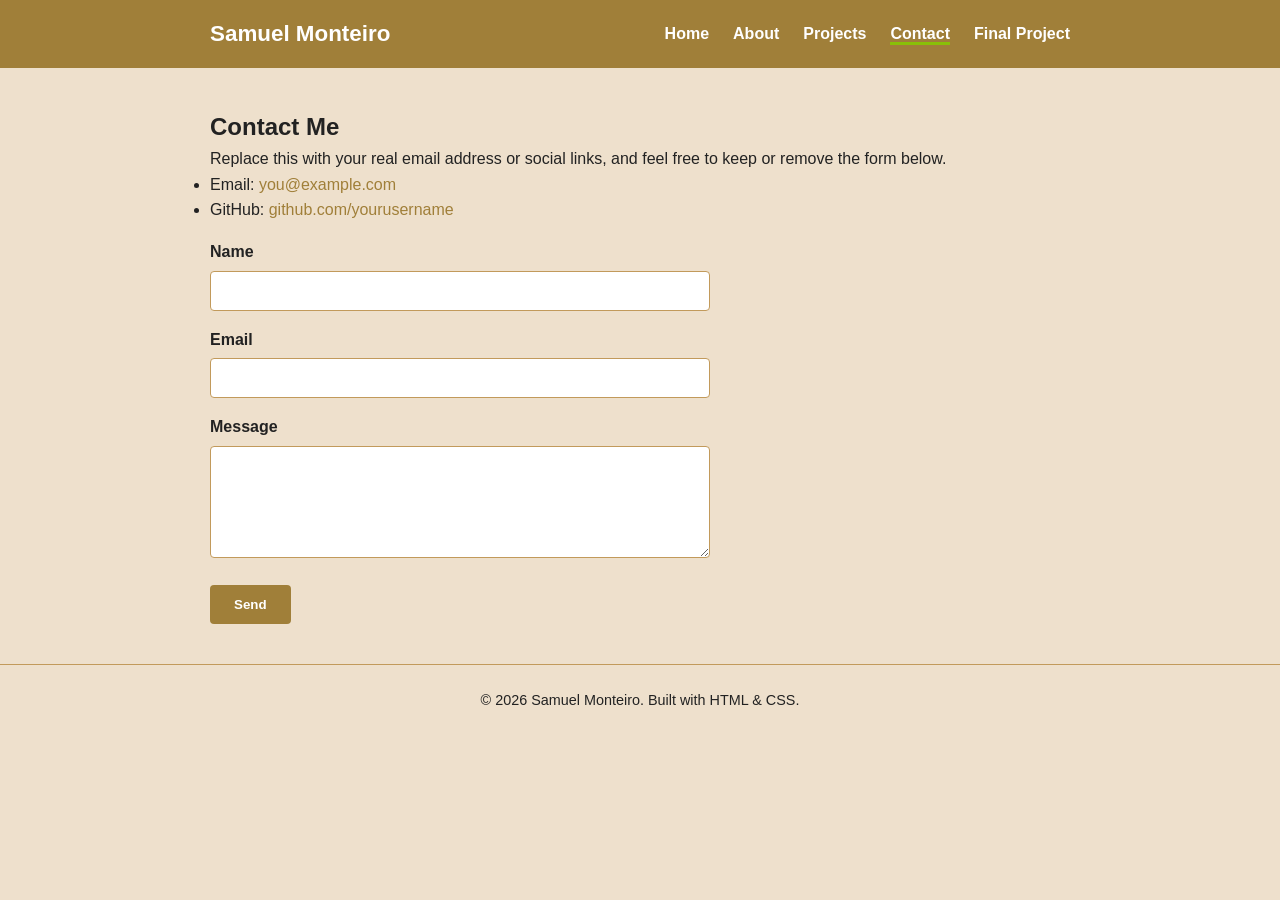
==== contact.html @ d042c96c "website commit aug 24th" ====
<!DOCTYPE html>
<html lang="en">
<head>
  <meta charset="UTF-8">
  <meta name="viewport" content="width=device-width, initial-scale=1.0">
  <title>Contact — Samuel Monteiro</title>
  <link rel="stylesheet" href="css/style.css">
</head>
<body>

  <header class="site-header">
    <div class="container">
      <a href="index.html" class="site-title">Samuel Monteiro</a>
      <button class="menu-toggle" aria-label="Toggle menu">
        <span></span>
        <span></span>
        <span></span>
      </button>
      <ul class="nav-menu">
        <li><a href="index.html">Home</a></li>
        <li><a href="about.html">About</a></li>
        <li><a href="projects.html">Projects</a></li>
        <li><a href="contact.html" class="active">Contact</a></li>
        <li><a href="final-project.html">Final Project</a></li>
      </ul>
    </div>
  </header>

  <main>
    <section>
      <div class="container">
        <h1>Contact Me</h1>
        <p>
          Replace this with your real email address or social links, and
          feel free to keep or remove the form below.
        </p>

        <ul>
          <li>Email: <a href="mailto:you@example.com">you@example.com</a></li>
          <li>GitHub: <a href="https://github.com/yourusername">github.com/yourusername</a></li>
        </ul>

        <!--
          This form doesn't send anywhere yet — a real contact form needs
          a backend or a service like Formspree/Google Forms to receive
          messages. For now it's just a structure to practice with.
        -->
        <form>
          <label for="name">Name</label>
          <input type="text" id="name" name="name">

          <label for="email">Email</label>
          <input type="email" id="email" name="email">

          <label for="message">Message</label>
          <textarea id="message" name="message" rows="5"></textarea>

          <button type="submit" class="button">Send</button>
        </form>
      </div>
    </section>
  </main>

  <footer class="site-footer">
    <div class="container">
      <p>&copy; 2026 Samuel Monteiro. Built with HTML &amp; CSS.</p>
    </div>
  </footer>

  <script src="js/script.js"></script>
</body>
</html>
---- css/style.css ----
/* =========================================================
   STYLE.CSS — All the colors and spacing for the whole site
   live in this ONE file. Change something here and every
   page updates at once.
   ========================================================= */

/* ---- 1. COLORS -----------------------------------------
   Change these six values to re-theme the entire site.
   Try a color picker: https://coolors.co or your browser's
   built-in color picker in dev tools.
   ---------------------------------------------------------- */
:root {
  --color-bg: #eee0cc;        /* page background */
  --color-text: #222222;      /* main text color */
  --color-primary: #a07f39;   /* header, links, buttons */
  --color-primary-dark: #44711a; /* hover state for links/buttons */
  --color-accent: #89c008;    /* small highlights, e.g. active nav link */
  --color-border: #c29a5b;    /* light lines / card borders */
}

/* ---- 2. RESET --------------------------------------------
   Removes default browser spacing so layouts are predictable.
   ---------------------------------------------------------- */
* {
  margin: 0;
  padding: 0;
  box-sizing: border-box;
}

body {
  font-family: Arial, Helvetica, sans-serif;
  color: var(--color-text);
  background-color: var(--color-bg);
  line-height: 1.6;
}

img {
  max-width: 100%;
  display: block;
}

a {
  color: var(--color-primary);
  text-decoration: none;
}

a:hover {
  color: var(--color-primary-dark);
  text-decoration: underline;
}

/* ---- 3. LAYOUT HELPERS ------------------------------------
   .container keeps content from stretching edge-to-edge on
   wide screens.
   ---------------------------------------------------------- */
.container {
  max-width: 900px;
  margin: 0 auto;
  padding: 0 20px;
}

section {
  padding: 40px 0;
}

/* ---- 4. HEADER + NAV MENU ---------------------------------- */
.site-header {
  background-color: var(--color-primary);
  color: #ffffff;
}

.site-header .container {
  display: flex;
  align-items: center;
  justify-content: space-between;
  padding-top: 16px;
  padding-bottom: 16px;
}

.site-title {
  font-size: 1.4rem;
  font-weight: bold;
  color: #ffffff;
}

.site-title:hover {
  color: #ffffff;
  text-decoration: none;
}

/* Nav links list */
.nav-menu {
  list-style: none;
  display: flex;
  gap: 24px;
}

.nav-menu a {
  color: #ffffff;
  font-weight: bold;
}

.nav-menu a:hover {
  color: var(--color-accent);
  text-decoration: none;
}

.nav-menu a.active {
  border-bottom: 3px solid var(--color-accent);
}

/* Hamburger button — hidden on wide screens, shown on narrow ones */
.menu-toggle {
  display: none;
  flex-direction: column;
  gap: 5px;
  background: none;
  border: none;
  cursor: pointer;
  padding: 4px;
}

.menu-toggle span {
  width: 26px;
  height: 3px;
  background-color: #ffffff;
  display: block;
}

/* ---- 5. SMALL SCREENS (phones) -----------------------------
   Below 700px wide: hide the nav links and show the hamburger
   button instead. Clicking it adds/removes the "open" class
   via js/script.js.
   ---------------------------------------------------------- */
@media (max-width: 700px) {
  .menu-toggle {
    display: flex;
  }

  .nav-menu {
    display: none;
    flex-direction: column;
    gap: 0;
    width: 100%;
    background-color: var(--color-primary-dark);
  }

  .nav-menu.open {
    display: flex;
  }

  .nav-menu li {
    border-top: 1px solid rgba(255, 255, 255, 0.2);
  }

  .nav-menu a {
    display: block;
    padding: 14px 20px;
  }

  .site-header .container {
    flex-wrap: wrap;
  }
}

/* ---- 6. HERO SECTION (big intro block on the homepage) ----- */
.hero {
  text-align: center;
  padding: 60px 20px;
}

.hero h1 {
  font-size: 2.2rem;
  margin-bottom: 10px;
}

.hero p {
  font-size: 1.1rem;
  margin-bottom: 20px;
}

/* Button-style link, e.g. "See my work" */
.button {
  display: inline-block;
  background-color: var(--color-primary);
  color: #ffffff;
  padding: 12px 24px;
  border-radius: 4px;
  font-weight: bold;
}

.button:hover {
  background-color: var(--color-primary-dark);
  color: #ffffff;
  text-decoration: none;
}

/* ---- 7. CARDS (used on the Projects page) ------------------- */
.card-grid {
  display: grid;
  grid-template-columns: repeat(auto-fit, minmax(240px, 1fr));
  gap: 20px;
}

.card {
  border: 1px solid var(--color-border);
  border-radius: 6px;
  padding: 20px;
}

.card h3 {
  margin-bottom: 8px;
}

.card .tags {
  margin-top: 10px;
  font-size: 0.85rem;
  color: var(--color-primary-dark);
}

/* ---- 8. SIMPLE FORM (Contact page) --------------------------- */
form {
  max-width: 500px;
}

label {
  display: block;
  font-weight: bold;
  margin-top: 16px;
  margin-bottom: 6px;
}

input,
textarea {
  width: 100%;
  padding: 10px;
  border: 1px solid var(--color-border);
  border-radius: 4px;
  font-size: 1rem;
  font-family: inherit;
}

form .button {
  margin-top: 20px;
  border: none;
  cursor: pointer;
}

/* ---- 9. FOOTER ------------------------------------------------ */
.site-footer {
  text-align: center;
  padding: 24px 0;
  border-top: 1px solid var(--color-border);
  color: var(--color-text);
  font-size: 0.9rem;
}
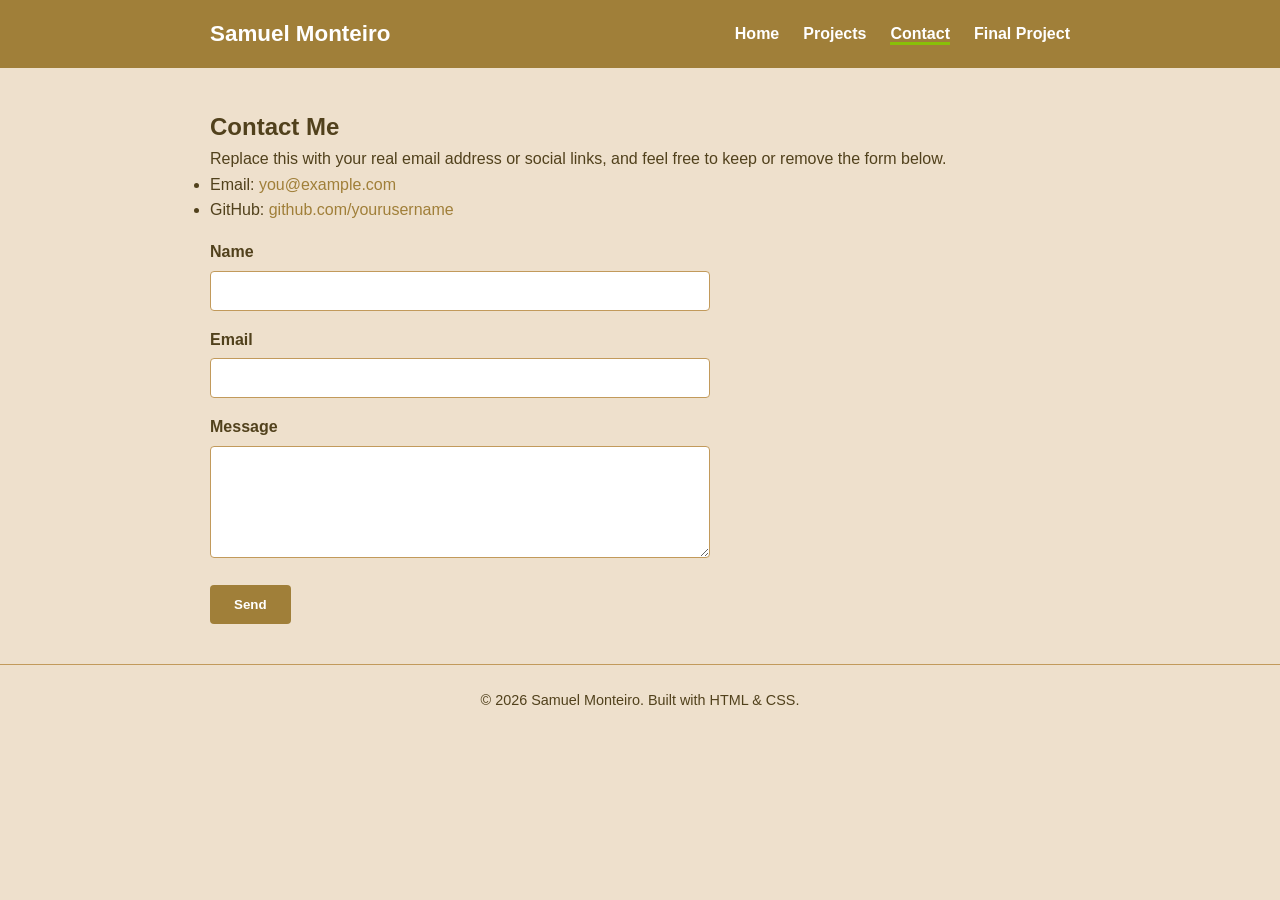
==== commit a2c91427: "Removed About Page and added PFP" ====
--- a/contact.html
+++ b/contact.html
@@ -17,8 +17,7 @@
         <span></span>
       </button>
       <ul class="nav-menu">
-        <li><a href="index.html">Home</a></li>
-        <li><a href="about.html">About</a></li>
+        <li><a href="index.html">Home</a></li>  
         <li><a href="projects.html">Projects</a></li>
         <li><a href="contact.html" class="active">Contact</a></li>
         <li><a href="final-project.html">Final Project</a></li>
--- a/css/style.css
+++ b/css/style.css
@@ -11,7 +11,7 @@
    ---------------------------------------------------------- */
 :root {
   --color-bg: #eee0cc;        /* page background */
-  --color-text: #222222;      /* main text color */
+  --color-text: #51411c;      /* main text color */
   --color-primary: #a07f39;   /* header, links, buttons */
   --color-primary-dark: #44711a; /* hover state for links/buttons */
   --color-accent: #89c008;    /* small highlights, e.g. active nav link */
